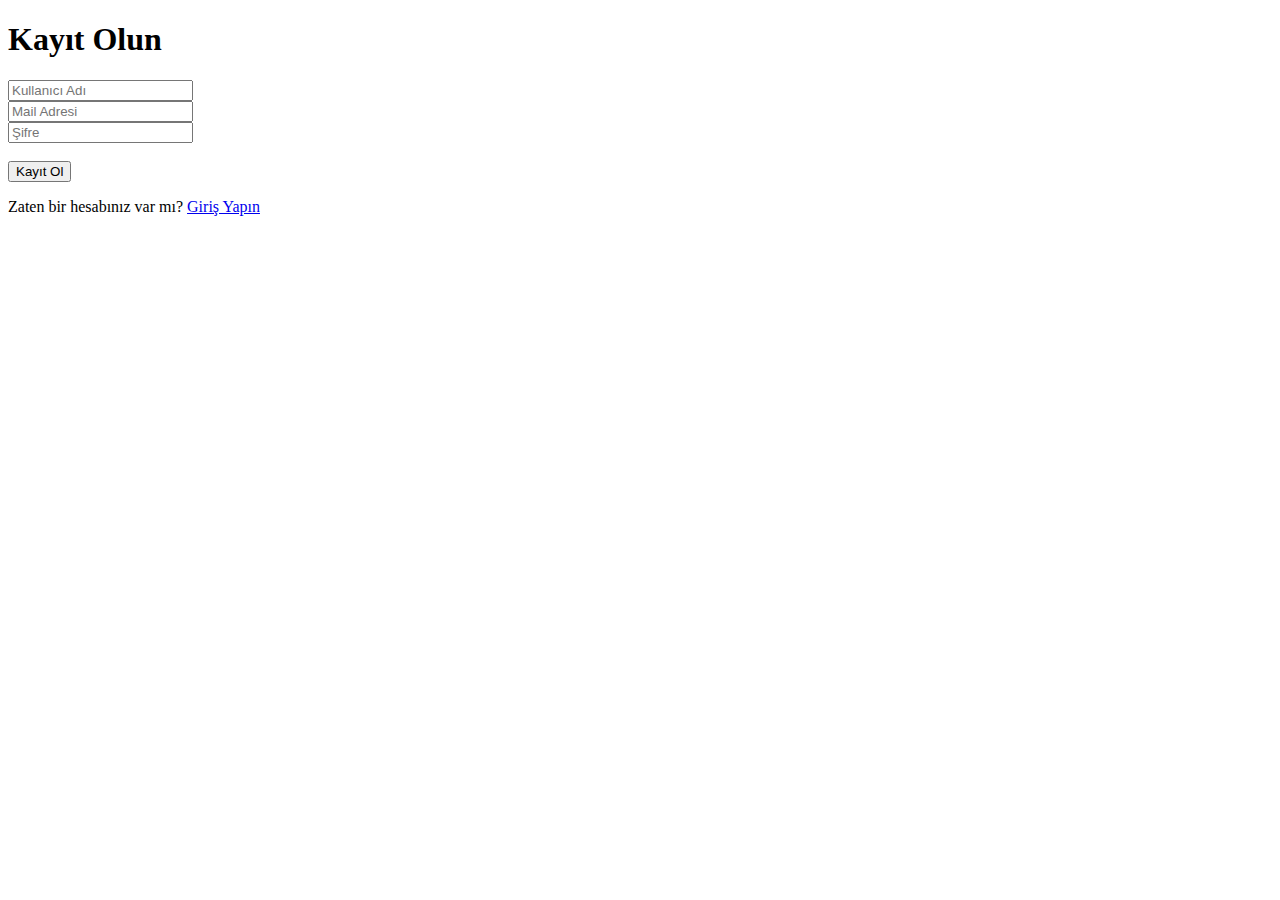
==== html/signUp.html @ 900ea06f "Kullanıcıdan alınacak bilgileri form oluşturularak sistem hazırlandı." ====
<!DOCTYPE html>
<html lang="en">
<head>
    <meta charset="UTF-8">
    <meta name="viewport" content="width=device-width, initial-scale=1.0">
    <link rel="stylesheet" href="https://cdnjs.cloudflare.com/ajax/libs/font-awesome/6.5.0/css/all.min.css" integrity="sha512-Avb2QiuDEEvB4bZJYdft2mNjVShBftLdPG8FJ0V7irTLQ8Uo0qcPxh4Plq7G5tGm0rU+1SPhVotteLpBERwTkw==" crossorigin="anonymous" referrerpolicy="no-referrer" />
    <title>Kayıt Olun</title>
</head>
<body>
    <div class="wrapper">
        <form>
            <h1>Kayıt Olun</h1>
            <div class="input-box">
                <input  type="text" placeholder="Kullanıcı Adı" required>
                <i class="fa-solid fa-user"></i>
            </div>

            <div class="input-box">
                <input  type="email" placeholder="Mail Adresi" required>
                <i class="fa-solid fa-envelope"></i>           
            </div>


            <div class="input-box">
                <input type="password" placeholder="Şifre" required>
                <i class="fa-solid fa-lock"></i>
            </div>
               
            
            <br>
            <button type="submit" class="btn"> Kayıt Ol</button>

            <div class="register-link">
                <p>Zaten bir hesabınız var mı? <a href="login.html">Giriş Yapın</a></p>
            </div>
        </form>
    </div>

</body>
</html>
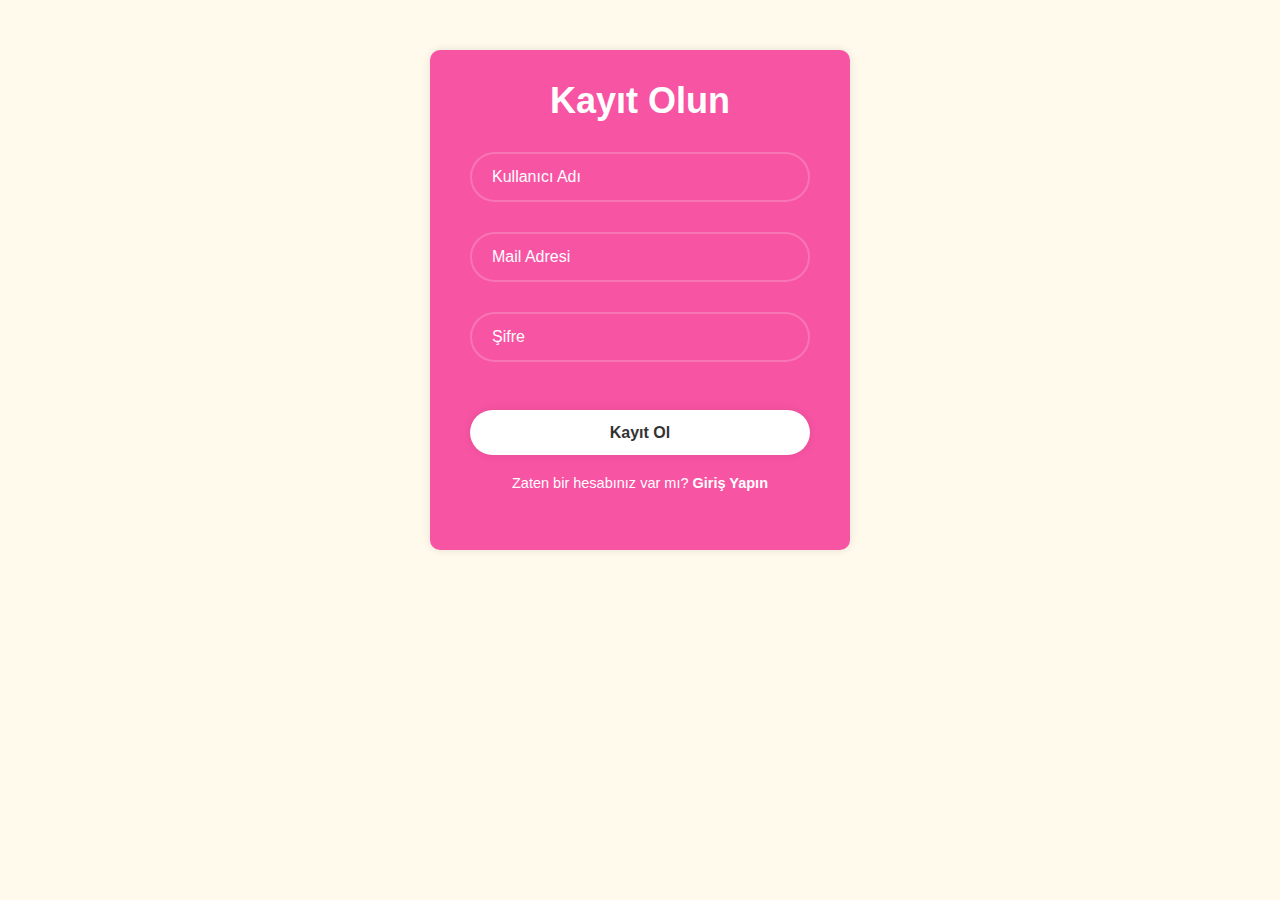
==== commit 33dc0de6: "Eksikler halledildi ve css dosyalarının linkleri eklendi." ====
--- a/html/signUp.html
+++ b/html/signUp.html
@@ -4,6 +4,7 @@
     <meta charset="UTF-8">
     <meta name="viewport" content="width=device-width, initial-scale=1.0">
     <link rel="stylesheet" href="https://cdnjs.cloudflare.com/ajax/libs/font-awesome/6.5.0/css/all.min.css" integrity="sha512-Avb2QiuDEEvB4bZJYdft2mNjVShBftLdPG8FJ0V7irTLQ8Uo0qcPxh4Plq7G5tGm0rU+1SPhVotteLpBERwTkw==" crossorigin="anonymous" referrerpolicy="no-referrer" />
+    <link rel="stylesheet" href="../css/signUp.css">
     <title>Kayıt Olun</title>
 </head>
 <body>
--- a/css/signUp.css
+++ b/css/signUp.css
@@ -0,0 +1,105 @@
+*,::after,::before{
+    margin: 0;
+    padding: 0;
+    box-sizing: border-box;
+}
+body{
+    margin: 0 100px;
+    background-color: #FFFAEC;
+    font-family: sans-serif;
+  }
+  
+.wrapper {
+    max-width: 800px;
+    margin: 50px auto;
+    background-color: #fff;
+    padding: 20px;
+    border-radius: 10px;
+    box-shadow: 0 0 10px rgba(0, 0, 0, 0.1);
+    text-align: center;
+    width: 420px;
+    height: 500px;
+    background: #f854a4;
+    color: #fff;
+    border-radius: 10px;
+    padding: 30px 40px;
+}
+
+.wrapper h1 {
+font-size: 36px;
+text-align: center;
+font-family: sans-serif;
+}
+
+.wrapper .input-box {
+    position: relative;
+    width: 100%;
+    height: 50px;
+    margin: 30px 0;
+}
+
+.input-box input {
+    width: 100%;
+    height: 100%;
+    background-color: transparent;
+    border: none;
+    outline: none;
+    border: 2px solid rgba(255, 255, 255, .2);
+    border-radius: 40px;
+    font-size: 16px;
+    color: #fff;
+    padding: 20px 45px 20px 20px;
+    font-family: sans-serif;
+    text-decoration: none;
+}
+
+.input-box input::placeholder {
+    color: #fff;
+}
+
+.input-box i {
+    position: absolute;
+    right: 20px;
+    top: 50%;
+    transform: translateY(-50%);
+    font-size: 20px;
+}
+
+.input-box p  {
+    accent-color: #fff;
+    font-size: 12.5px;
+}
+
+
+
+.wrapper .btn {
+    width: 100%;
+    height: 45px;
+    background: #fff;
+    border: none;
+    outline: none;
+    border-radius: 40px;
+    box-shadow: 0 0 10px rgba(0, 0, 0, .1);
+    cursor: pointer;
+    font-size: 16px;
+    color: #333;
+    font-weight: 600;
+}
+
+.wrapper .register-link {
+    font-size: 14.5px;
+    text-align: center;
+    margin: 20px 0 15px;
+}
+
+.register-link p a {
+    color: #fff;
+    text-decoration: none;
+    font-weight: 600;
+}
+
+.register-link p a:hover{
+    text-decoration: underline;
+}
+
+
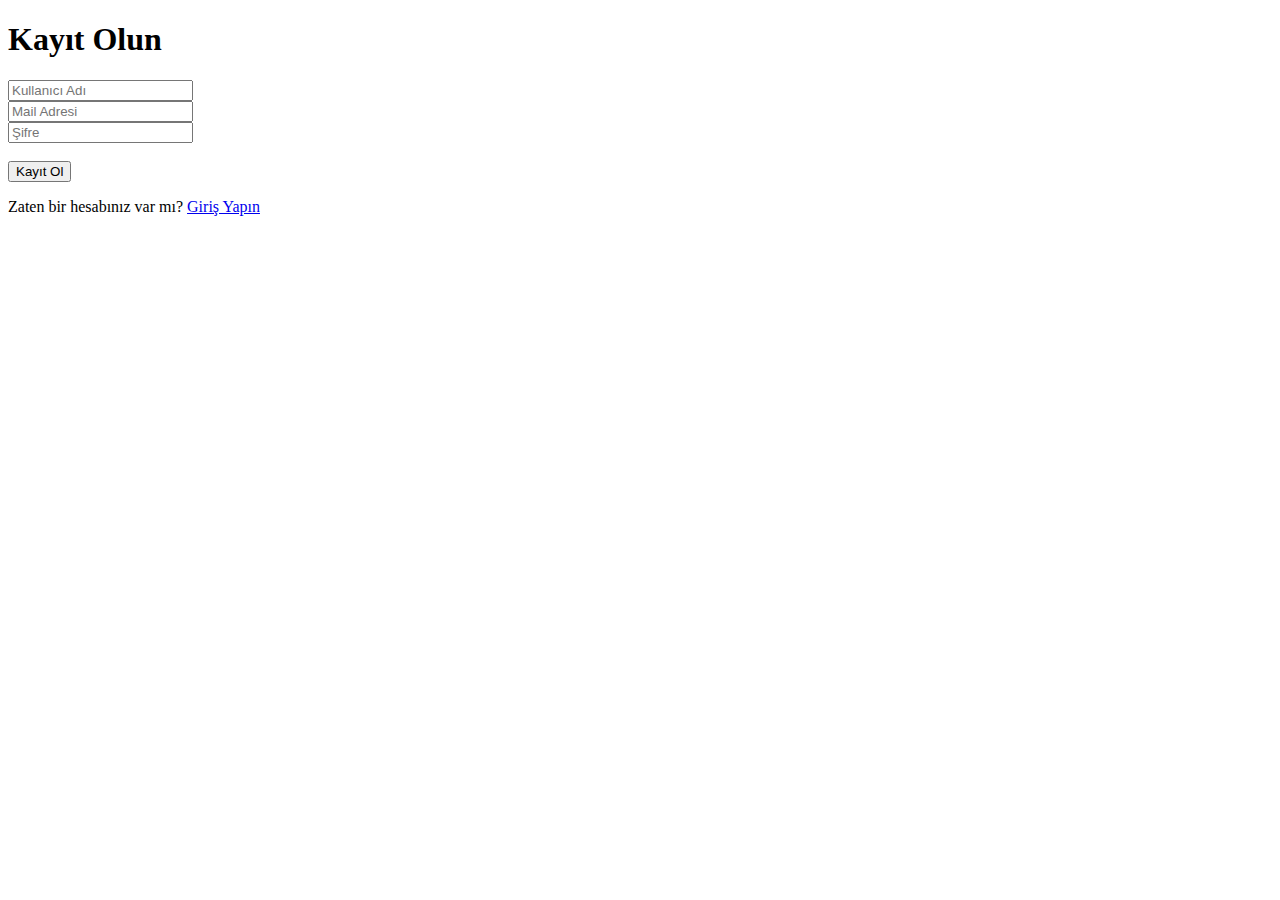
==== commit 56b89d2d: "Merge pull request #2 from merwecvs/html" ====
--- a/html/signUp.html
+++ b/html/signUp.html
@@ -4,7 +4,6 @@
     <meta charset="UTF-8">
     <meta name="viewport" content="width=device-width, initial-scale=1.0">
     <link rel="stylesheet" href="https://cdnjs.cloudflare.com/ajax/libs/font-awesome/6.5.0/css/all.min.css" integrity="sha512-Avb2QiuDEEvB4bZJYdft2mNjVShBftLdPG8FJ0V7irTLQ8Uo0qcPxh4Plq7G5tGm0rU+1SPhVotteLpBERwTkw==" crossorigin="anonymous" referrerpolicy="no-referrer" />
-    <link rel="stylesheet" href="../css/signUp.css">
     <title>Kayıt Olun</title>
 </head>
 <body>
